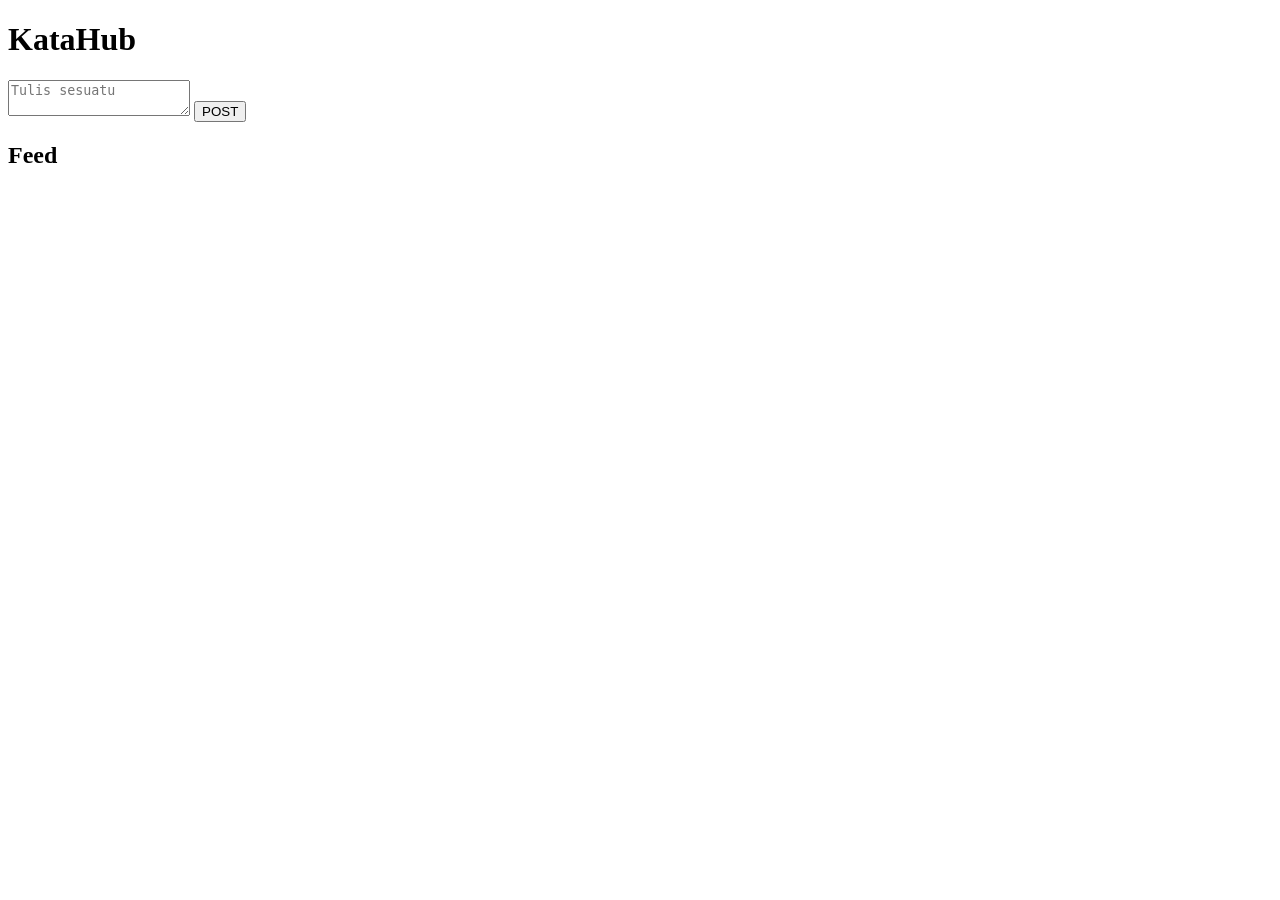
==== index.html @ ef818a95 "Create index.html" ====
<!DOCTYPE html>

<html>

<head>

<title>KataHub</title>

<link rel="stylesheet" href="style.css">

</head>


<body>


<h1>KataHub</h1>


<div id="profile"></div>


<textarea 
id="text"
placeholder="Tulis sesuatu">
</textarea>


<button onclick="post()">
POST
</button>



<h2>Feed</h2>


<div id="feed"></div>



<script src="config.js"></script>

<script src="app.js"></script>


</body>

</html>
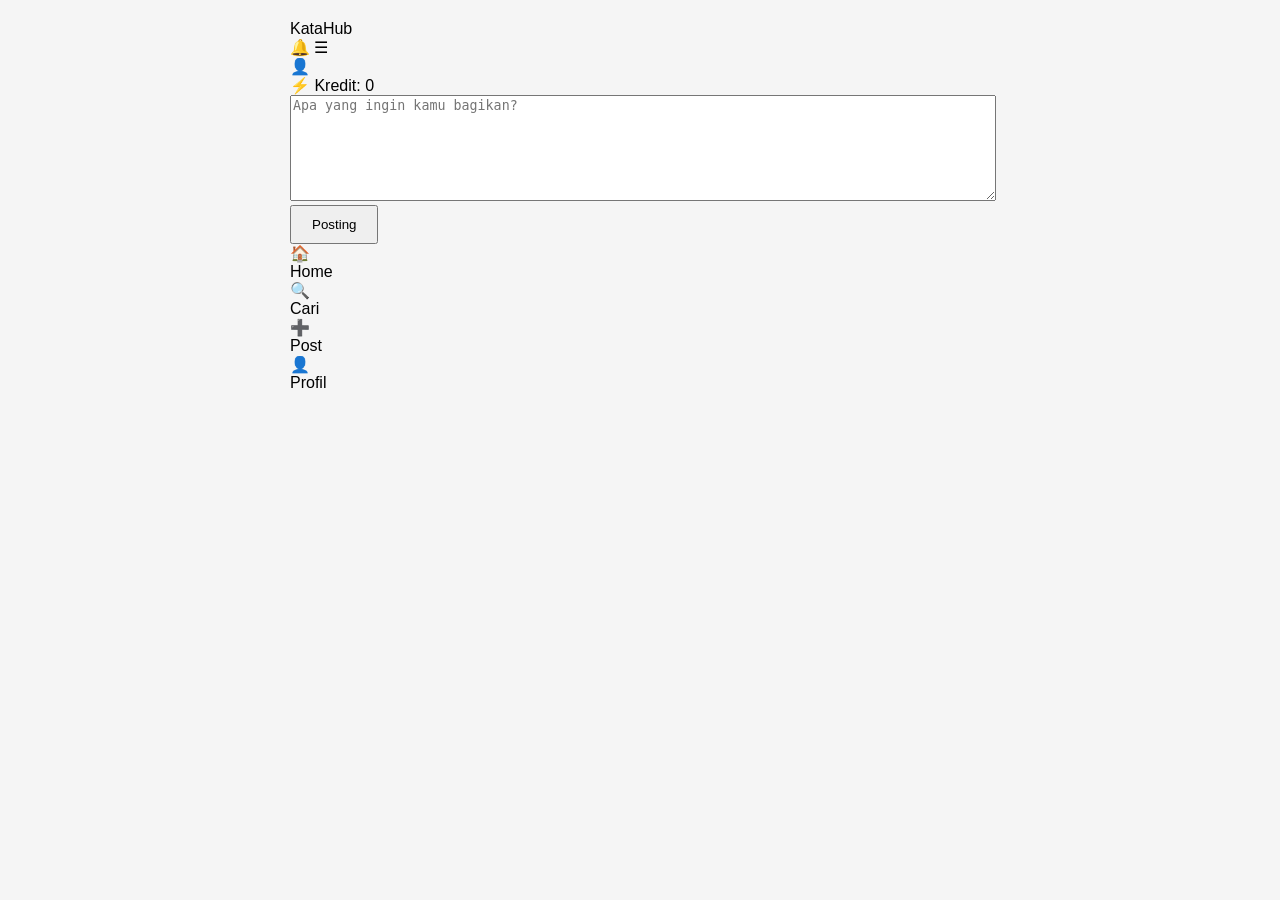
==== commit 8d816813: "Update index.html" ====
--- a/index.html
+++ b/index.html
@@ -1,8 +1,11 @@
 <!DOCTYPE html>
-
-<html>
+<html lang="id">
 
 <head>
+
+<meta charset="UTF-8">
+
+<meta name="viewport" content="width=device-width, initial-scale=1.0">
 
 <title>KataHub</title>
 
@@ -14,28 +17,126 @@
 <body>
 
 
-<h1>KataHub</h1>
+<header class="topbar">
 
+<div class="logo">
+KataHub
+</div>
+
+
+<div class="menu">
+🔔
+☰
+</div>
+
+
+</header>
+
+
+
+
+<main>
+
+
+<section class="profile-box">
+
+
+<div class="avatar">
+👤
+</div>
+
+
+<div>
 
 <div id="profile"></div>
 
+<div class="credit-box">
 
-<textarea 
+⚡ Kredit:
+<span id="credit">
+0
+</span>
+
+</div>
+
+</div>
+
+
+</section>
+
+
+
+
+
+<section class="create-post">
+
+
+<textarea
 id="text"
-placeholder="Tulis sesuatu">
-</textarea>
+placeholder="Apa yang ingin kamu bagikan?"
+></textarea>
 
 
 <button onclick="post()">
-POST
+Posting
 </button>
 
 
-
-<h2>Feed</h2>
+</section>
 
 
-<div id="feed"></div>
+
+
+
+
+<section id="feed">
+
+
+</section>
+
+
+
+</main>
+
+
+
+
+
+<nav class="bottom-nav">
+
+
+<div>
+🏠
+<br>
+Home
+</div>
+
+
+<div>
+🔍
+<br>
+Cari
+</div>
+
+
+<div>
+➕
+<br>
+Post
+</div>
+
+
+<div>
+👤
+<br>
+Profil
+</div>
+
+
+
+</nav>
+
+
 
 
 
--- a/style.css
+++ b/style.css
@@ -0,0 +1,46 @@
+body{
+
+font-family:Arial;
+
+max-width:700px;
+
+margin:auto;
+
+padding:20px;
+
+background:#f5f5f5;
+
+}
+
+
+textarea{
+
+width:100%;
+
+height:100px;
+
+}
+
+
+
+button{
+
+padding:10px 20px;
+
+cursor:pointer;
+
+}
+
+
+
+.card{
+
+background:white;
+
+padding:15px;
+
+margin:10px 0;
+
+border-radius:10px;
+
+}
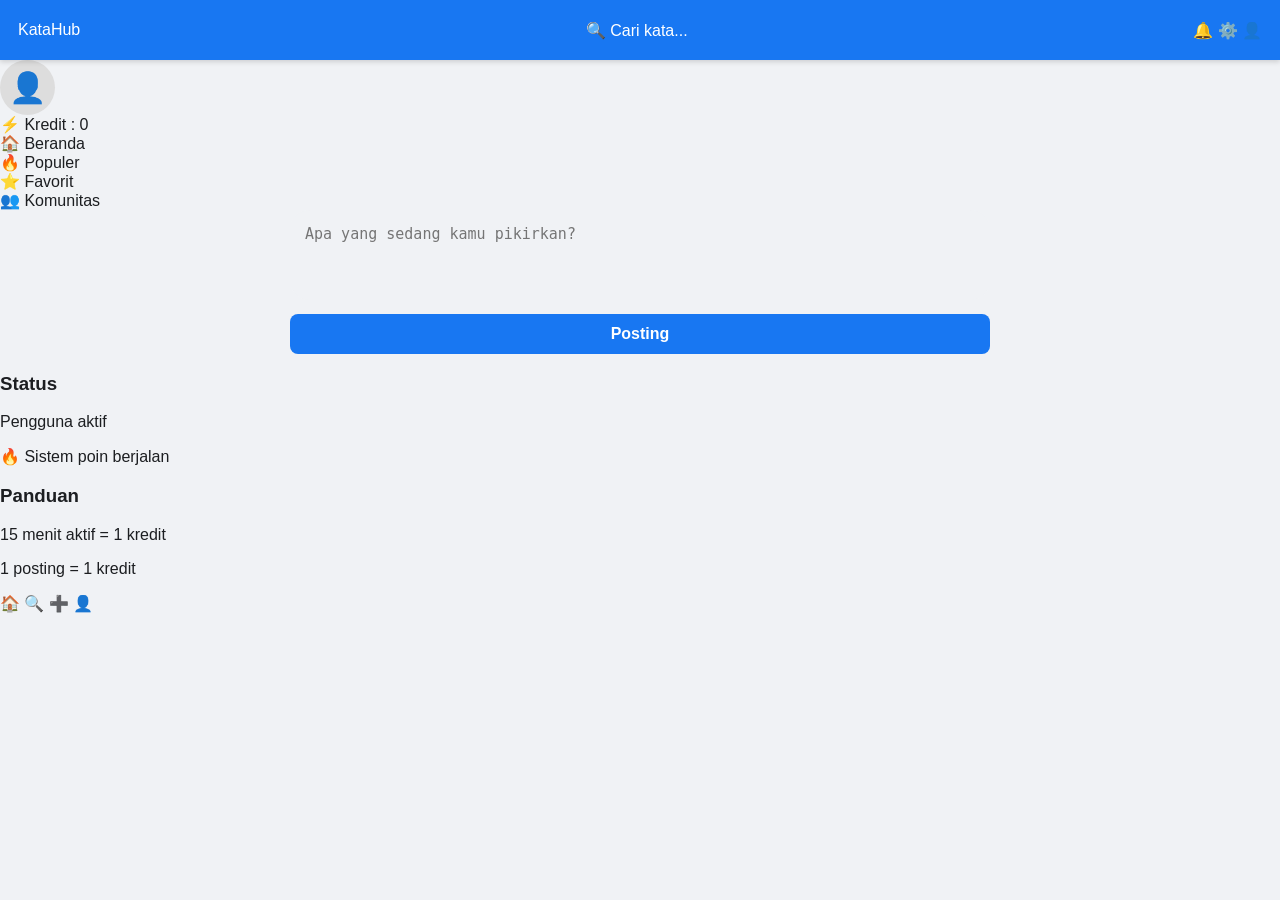
==== commit 6af1cd92: "Update index.html" ====
--- a/index.html
+++ b/index.html
@@ -19,14 +19,22 @@
 
 <header class="topbar">
 
-<div class="logo">
+<div class="brand">
 KataHub
 </div>
 
 
-<div class="menu">
-🔔
-☰
+<div class="search">
+
+🔍 Cari kata...
+
+</div>
+
+
+<div class="top-menu">
+
+🔔 ⚙️ 👤
+
 </div>
 
 
@@ -35,10 +43,15 @@
 
 
 
-<main>
-
-
-<section class="profile-box">
+
+<div class="layout">
+
+
+
+<aside class="left-sidebar">
+
+
+<div class="profile-card">
 
 
 <div class="avatar">
@@ -46,34 +59,71 @@
 </div>
 
 
-<div>
-
-<div id="profile"></div>
-
-<div class="credit-box">
-
-⚡ Kredit:
+<div id="profile">
+
+</div>
+
+
+<div class="credit">
+
+⚡ Kredit :
 <span id="credit">
 0
 </span>
 
 </div>
 
-</div>
-
-
-</section>
-
-
-
-
-
-<section class="create-post">
+
+</div>
+
+
+
+
+<nav>
+
+
+<div>
+🏠 Beranda
+</div>
+
+
+<div>
+🔥 Populer
+</div>
+
+
+<div>
+⭐ Favorit
+</div>
+
+
+<div>
+👥 Komunitas
+</div>
+
+
+</nav>
+
+
+</aside>
+
+
+
+
+
+
+
+
+<main class="feed-area">
+
+
+
+<div class="create-box">
 
 
 <textarea
 id="text"
-placeholder="Apa yang ingin kamu bagikan?"
+placeholder="Apa yang sedang kamu pikirkan?"
 ></textarea>
 
 
@@ -82,17 +132,16 @@
 </button>
 
 
-</section>
-
-
-
-
-
-
-<section id="feed">
-
-
-</section>
+</div>
+
+
+
+
+
+<div id="feed">
+
+</div>
+
 
 
 
@@ -102,44 +151,78 @@
 
 
 
-<nav class="bottom-nav">
-
-
-<div>
+
+
+
+<aside class="right-sidebar">
+
+
+<div class="widget">
+
+
+<h3>
+Status
+</h3>
+
+
+<p>
+Pengguna aktif
+</p>
+
+
+<p>
+🔥 Sistem poin berjalan
+</p>
+
+
+</div>
+
+
+
+
+
+<div class="widget">
+
+
+<h3>
+Panduan
+</h3>
+
+
+<p>
+15 menit aktif = 1 kredit</p>
+
+
+<p>
+1 posting = 1 kredit</p>
+
+
+</div>
+
+
+
+</aside>
+
+
+
+
+</div>
+
+
+
+
+
+<nav class="mobile-nav">
+
 🏠
-<br>
-Home
-</div>
-
-
-<div>
 🔍
-<br>
-Cari
-</div>
-
-
-<div>
 ➕
-<br>
-Post
-</div>
-
-
-<div>
 👤
-<br>
-Profil
-</div>
-
-
 
 </nav>
 
 
 
-
-
 <script src="config.js"></script>
 
 <script src="app.js"></script>
--- a/style.css
+++ b/style.css
@@ -1,46 +1,419 @@
+*{
+
+box-sizing:border-box;
+
+}
+
+
 body{
 
-font-family:Arial;
+margin:0;
+
+font-family:
+Arial,
+Helvetica,
+sans-serif;
+
+background:#f0f2f5;
+
+color:#1c1e21;
+
+padding-bottom:70px;
+
+}
+
+
+
+
+
+.topbar{
+
+
+height:60px;
+
+background:#1877f2;
+
+color:white;
+
+display:flex;
+
+align-items:center;
+
+justify-content:space-between;
+
+padding:0 18px;
+
+position:sticky;
+
+top:0;
+
+z-index:10;
+
+
+box-shadow:
+0 2px 5px rgba(0,0,0,.15);
+
+}
+
+
+
+.logo{
+
+font-size:24px;
+
+font-weight:bold;
+
+}
+
+
+
+.menu{
+
+font-size:22px;
+
+}
+
+
+
+
+
+main{
+
 
 max-width:700px;
 
 margin:auto;
 
-padding:20px;
-
-background:#f5f5f5;
-
-}
+
+}
+
+
+
+
+
+.profile-box{
+
+
+background:white;
+
+margin-top:10px;
+
+padding:15px;
+
+display:flex;
+
+gap:15px;
+
+align-items:center;
+
+
+}
+
+
+
+.avatar{
+
+
+width:55px;
+
+height:55px;
+
+border-radius:50%;
+
+background:#ddd;
+
+display:flex;
+
+align-items:center;
+
+justify-content:center;
+
+font-size:30px;
+
+
+}
+
+
+
+
+
+.credit-box{
+
+
+margin-top:5px;
+
+font-size:14px;
+
+color:#65676b;
+
+}
+
+
+
+
+
+.create-post{
+
+
+background:white;
+
+margin-top:10px;
+
+padding:15px;
+
+
+}
+
+
+
 
 
 textarea{
 
+
 width:100%;
 
-height:100px;
-
-}
+height:90px;
+
+border:none;
+
+background:#f0f2f5;
+
+border-radius:20px;
+
+padding:15px;
+
+font-size:15px;
+
+resize:none;
+
+
+}
+
+
 
 
 
 button{
 
-padding:10px 20px;
-
-cursor:pointer;
-
-}
-
-
-
-.card{
+
+margin-top:10px;
+
+width:100%;
+
+height:40px;
+
+border:none;
+
+border-radius:8px;
+
+background:#1877f2;
+
+color:white;
+
+font-size:16px;
+
+font-weight:bold;
+
+
+}
+
+
+
+
+
+
+
+.post-card{
+
 
 background:white;
 
+margin-top:10px;
+
 padding:15px;
 
-margin:10px 0;
-
-border-radius:10px;
-
-}
+
+}
+
+
+
+
+
+.post-header{
+
+
+display:flex;
+
+gap:10px;
+
+align-items:center;
+
+
+}
+
+
+
+.small-avatar{
+
+
+width:40px;
+
+height:40px;
+
+border-radius:50%;
+
+background:#ddd;
+
+display:flex;
+
+align-items:center;
+
+justify-content:center;
+
+
+}
+
+
+
+
+
+.username{
+
+
+font-weight:bold;
+
+
+}
+
+
+
+.time{
+
+
+font-size:12px;
+
+color:#65676b;
+
+
+}
+
+
+
+
+
+.post-text{
+
+
+margin-top:15px;
+
+font-size:16px;
+
+line-height:1.5;
+
+
+}
+
+
+
+
+
+.post-action{
+
+
+border-top:1px solid #ddd;
+
+margin-top:15px;
+
+padding-top:10px;
+
+display:flex;
+
+justify-content:space-around;
+
+color:#65676b;
+
+
+}
+
+
+
+
+
+.bottom-nav{
+
+
+position:fixed;
+
+bottom:0;
+
+left:0;
+
+right:0;
+
+height:60px;
+
+
+background:white;
+
+
+display:flex;
+
+justify-content:space-around;
+
+align-items:center;
+
+
+border-top:1px solid #ddd;
+
+
+font-size:12px;
+
+
+}
+
+
+
+
+
+.bottom-nav div{
+
+
+text-align:center;
+
+}
+
+
+
+
+
+@media(max-width:500px){
+
+
+
+.logo{
+
+font-size:22px;
+
+}
+
+
+main{
+
+width:100%;
+
+}
+
+
+
+.profile-box,
+.create-post,
+.post-card{
+
+
+border-radius:0;
+
+}
+
+
+}
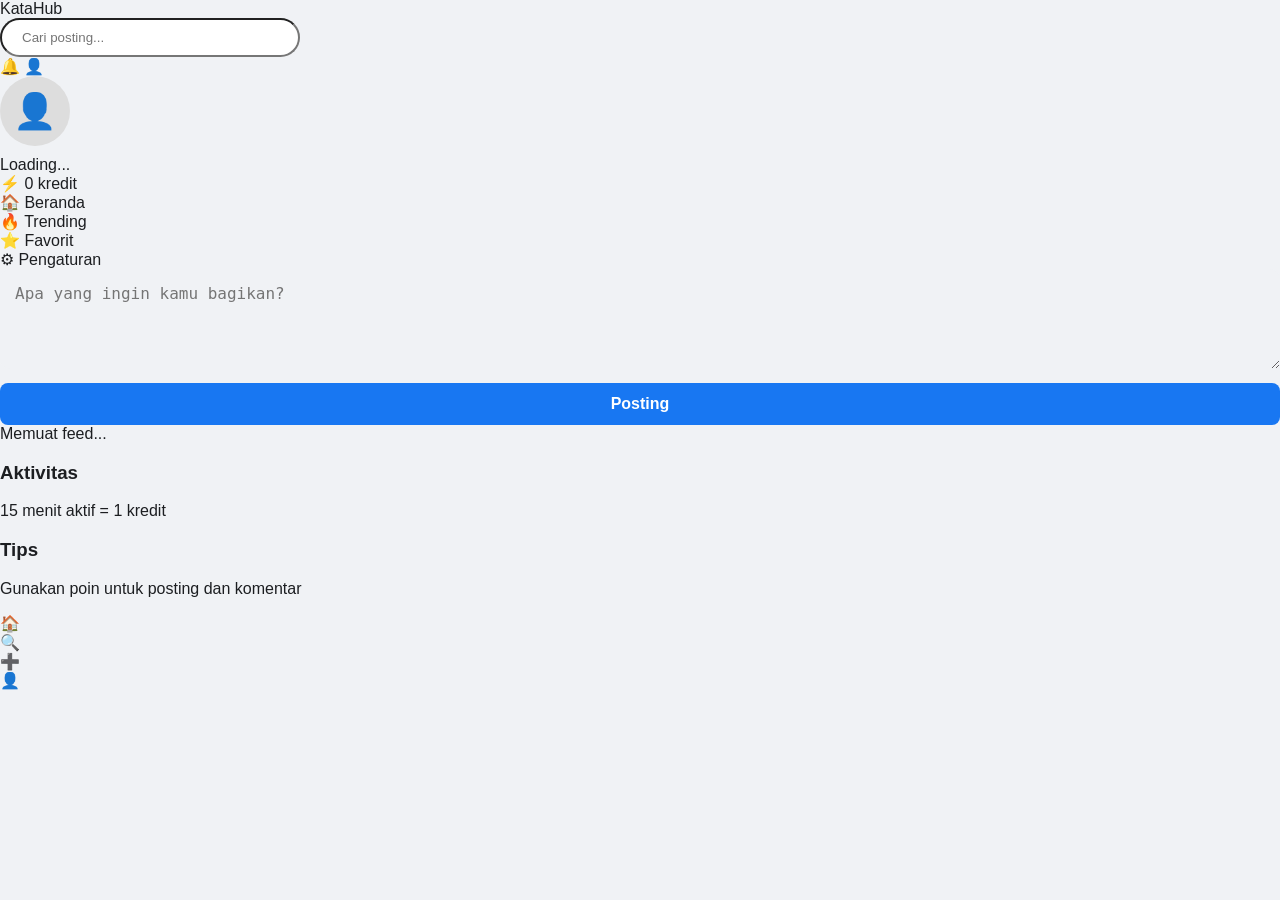
==== commit 582c04e1: "Update index.html" ====
--- a/index.html
+++ b/index.html
@@ -17,24 +17,22 @@
 <body>
 
 
-<header class="topbar">
-
-<div class="brand">
+<header class="header">
+
+
+<div class="logo">
 KataHub
 </div>
 
 
-<div class="search">
-
-🔍 Cari kata...
-
-</div>
-
-
-<div class="top-menu">
-
-🔔 ⚙️ 👤
-
+<input 
+class="search"
+placeholder="Cari posting..."
+>
+
+
+<div class="icons">
+🔔 👤
 </div>
 
 
@@ -44,14 +42,13 @@
 
 
 
-<div class="layout">
-
-
-
-<aside class="left-sidebar">
-
-
-<div class="profile-card">
+<div class="container">
+
+
+<aside class="left">
+
+
+<div class="user-card">
 
 
 <div class="avatar">
@@ -60,168 +57,157 @@
 
 
 <div id="profile">
-
-</div>
-
-
-<div class="credit">
-
-⚡ Kredit :
+Loading...
+</div>
+
+
+<div class="point">
+
+⚡
 <span id="credit">
 0
 </span>
-
-</div>
-
-
-</div>
-
-
-
-
-<nav>
-
-
-<div>
-🏠 Beranda
-</div>
-
-
-<div>
-🔥 Populer
-</div>
-
-
-<div>
-⭐ Favorit
-</div>
-
-
-<div>
-👥 Komunitas
-</div>
+kredit
+
+</div>
+
+
+</div>
+
+
+
+
+<div class="menu">
+
+<div>🏠 Beranda</div>
+
+<div>🔥 Trending</div>
+
+<div>⭐ Favorit</div>
+
+<div>⚙ Pengaturan</div>
+
+
+</div>
+
+
+</aside>
+
+
+
+
+
+
+
+<section class="center">
+
+
+
+<div class="create">
+
+
+<textarea 
+id="text"
+placeholder="Apa yang ingin kamu bagikan?"
+></textarea>
+
+
+<button id="postBtn"
+onclick="post()">
+
+Posting
+
+</button>
+
+
+</div>
+
+
+
+
+
+<div id="feed">
+
+
+<div class="loading">
+Memuat feed...
+</div>
+
+
+</div>
+
+
+
+
+</section>
+
+
+
+
+
+
+
+
+<aside class="right">
+
+
+<div class="box">
+
+<h3>
+Aktivitas
+</h3>
+
+<p>
+15 menit aktif
+=
+1 kredit
+</p>
+
+</div>
+
+
+<div class="box">
+
+<h3>
+Tips
+</h3>
+
+<p>
+Gunakan poin untuk posting dan komentar
+</p>
+
+</div>
+
+
+</aside>
+
+
+
+</div>
+
+
+
+
+
+
+
+<nav class="mobile-menu">
+
+
+<div>🏠</div>
+
+<div>🔍</div>
+
+<div onclick="focusPost()">
+➕
+</div>
+
+<div>👤</div>
 
 
 </nav>
 
 
-</aside>
-
-
-
-
-
-
-
-
-<main class="feed-area">
-
-
-
-<div class="create-box">
-
-
-<textarea
-id="text"
-placeholder="Apa yang sedang kamu pikirkan?"
-></textarea>
-
-
-<button onclick="post()">
-Posting
-</button>
-
-
-</div>
-
-
-
-
-
-<div id="feed">
-
-</div>
-
-
-
-
-</main>
-
-
-
-
-
-
-
-
-<aside class="right-sidebar">
-
-
-<div class="widget">
-
-
-<h3>
-Status
-</h3>
-
-
-<p>
-Pengguna aktif
-</p>
-
-
-<p>
-🔥 Sistem poin berjalan
-</p>
-
-
-</div>
-
-
-
-
-
-<div class="widget">
-
-
-<h3>
-Panduan
-</h3>
-
-
-<p>
-15 menit aktif = 1 kredit</p>
-
-
-<p>
-1 posting = 1 kredit</p>
-
-
-</div>
-
-
-
-</aside>
-
-
-
-
-</div>
-
-
-
-
-
-<nav class="mobile-nav">
-
-🏠
-🔍
-➕
-👤
-
-</nav>
-
-
 
 <script src="config.js"></script>
 
@@ -230,4 +216,5 @@
 
 </body>
 
+
 </html>
--- a/style.css
+++ b/style.css
@@ -10,16 +10,12 @@
 margin:0;
 
 font-family:
-Arial,
-Helvetica,
-sans-serif;
+Arial,Helvetica,sans-serif;
 
 background:#f0f2f5;
 
 color:#1c1e21;
 
-padding-bottom:70px;
-
 }
 
 
@@ -29,391 +25,429 @@
 .topbar{
 
 
+height:64px;
+
+background:#1877f2;
+
+color:white;
+
+display:flex;
+
+align-items:center;
+
+gap:30px;
+
+padding:0 30px;
+
+position:sticky;
+
+top:0;
+
+z-index:10;
+
+
+}
+
+
+
+.brand{
+
+font-size:28px;
+
+font-weight:bold;
+
+}
+
+
+
+.search{
+
+background:white;
+
+color:#777;
+
+border-radius:20px;
+
+padding:10px 20px;
+
+width:300px;
+
+
+}
+
+
+
+.top-menu{
+
+margin-left:auto;
+
+font-size:22px;
+
+}
+
+
+
+
+
+.layout{
+
+
+display:grid;
+
+grid-template-columns:
+
+260px minmax(400px,700px) 260px;
+
+
+gap:20px;
+
+max-width:1250px;
+
+margin:20px auto;
+
+
+}
+
+
+
+
+
+.left-sidebar,
+.right-sidebar{
+
+
+position:sticky;
+
+top:80px;
+
+height:max-content;
+
+
+}
+
+
+
+
+
+.profile-card,
+.widget,
+.create-box,
+.post-card{
+
+
+background:white;
+
+border-radius:12px;
+
+padding:15px;
+
+margin-bottom:15px;
+
+
+}
+
+
+
+
+
+.avatar{
+
+
+width:70px;
+
+height:70px;
+
+border-radius:50%;
+
+background:#ddd;
+
+display:flex;
+
+align-items:center;
+
+justify-content:center;
+
+font-size:35px;
+
+margin-bottom:10px;
+
+
+}
+
+
+
+
+
+.credit{
+
+
+margin-top:10px;
+
+font-weight:bold;
+
+
+}
+
+
+
+
+
+.left-sidebar nav div{
+
+
+background:white;
+
+padding:15px;
+
+margin-bottom:5px;
+
+border-radius:8px;
+
+
+}
+
+
+
+
+
+textarea{
+
+
+width:100%;
+
+height:100px;
+
+border:none;
+
+background:#f0f2f5;
+
+border-radius:10px;
+
+padding:15px;
+
+font-size:16px;
+
+
+}
+
+
+
+button{
+
+
+width:100%;
+
+margin-top:10px;
+
+height:42px;
+
+border:none;
+
+border-radius:8px;
+
+background:#1877f2;
+
+color:white;
+
+font-size:16px;
+
+font-weight:bold;
+
+
+}
+
+
+
+
+
+.post-header{
+
+
+display:flex;
+
+gap:10px;
+
+}
+
+
+
+.small-avatar{
+
+
+width:45px;
+
+height:45px;
+
+border-radius:50%;
+
+background:#ddd;
+
+
+display:flex;
+
+align-items:center;
+
+justify-content:center;
+
+
+}
+
+
+
+
+.post-text{
+
+
+margin:20px 0;
+
+font-size:17px;
+
+line-height:1.5;
+
+
+}
+
+
+
+.post-action{
+
+
+border-top:1px solid #ddd;
+
+padding-top:10px;
+
+display:flex;
+
+justify-content:space-around;
+
+
+}
+
+
+
+
+
+.mobile-nav{
+
+display:none;
+
+
+}
+
+
+
+
+
+
+
+@media(max-width:1000px){
+
+
+.layout{
+
+
+grid-template-columns:
+
+220px 1fr;
+
+
+}
+
+
+
+.right-sidebar{
+
+display:none;
+
+}
+
+
+}
+
+
+
+
+
+@media(max-width:700px){
+
+
+.topbar{
+
+padding:0 15px;
+
+}
+
+
+
+.search{
+
+display:none;
+
+}
+
+
+
+.layout{
+
+
+display:block;
+
+margin:0;
+
+
+}
+
+
+
+.left-sidebar{
+
+
+display:none;
+
+
+}
+
+
+
+.feed-area{
+
+
+width:100%;
+
+
+}
+
+
+
+.mobile-nav{
+
+
+display:flex;
+
+position:fixed;
+
+bottom:0;
+
 height:60px;
 
-background:#1877f2;
-
-color:white;
-
-display:flex;
+background:white;
+
+left:0;
+
+right:0;
+
+
+justify-content:space-around;
 
 align-items:center;
 
-justify-content:space-between;
-
-padding:0 18px;
-
-position:sticky;
-
-top:0;
-
-z-index:10;
-
-
-box-shadow:
-0 2px 5px rgba(0,0,0,.15);
-
-}
-
-
-
-.logo{
 
 font-size:24px;
 
-font-weight:bold;
-
-}
-
-
-
-.menu{
-
-font-size:22px;
-
-}
-
-
-
-
-
-main{
-
-
-max-width:700px;
-
-margin:auto;
-
-
-}
-
-
-
-
-
-.profile-box{
-
-
-background:white;
-
-margin-top:10px;
-
-padding:15px;
-
-display:flex;
-
-gap:15px;
-
-align-items:center;
-
-
-}
-
-
-
-.avatar{
-
-
-width:55px;
-
-height:55px;
-
-border-radius:50%;
-
-background:#ddd;
-
-display:flex;
-
-align-items:center;
-
-justify-content:center;
-
-font-size:30px;
-
-
-}
-
-
-
-
-
-.credit-box{
-
-
-margin-top:5px;
-
-font-size:14px;
-
-color:#65676b;
-
-}
-
-
-
-
-
-.create-post{
-
-
-background:white;
-
-margin-top:10px;
-
-padding:15px;
-
-
-}
-
-
-
-
-
-textarea{
-
-
-width:100%;
-
-height:90px;
-
-border:none;
-
-background:#f0f2f5;
-
-border-radius:20px;
-
-padding:15px;
-
-font-size:15px;
-
-resize:none;
-
-
-}
-
-
-
-
-
-button{
-
-
-margin-top:10px;
-
-width:100%;
-
-height:40px;
-
-border:none;
-
-border-radius:8px;
-
-background:#1877f2;
-
-color:white;
-
-font-size:16px;
-
-font-weight:bold;
-
-
-}
-
-
-
-
-
-
-
-.post-card{
-
-
-background:white;
-
-margin-top:10px;
-
-padding:15px;
-
-
-}
-
-
-
-
-
-.post-header{
-
-
-display:flex;
-
-gap:10px;
-
-align-items:center;
-
-
-}
-
-
-
-.small-avatar{
-
-
-width:40px;
-
-height:40px;
-
-border-radius:50%;
-
-background:#ddd;
-
-display:flex;
-
-align-items:center;
-
-justify-content:center;
-
-
-}
-
-
-
-
-
-.username{
-
-
-font-weight:bold;
-
-
-}
-
-
-
-.time{
-
-
-font-size:12px;
-
-color:#65676b;
-
-
-}
-
-
-
-
-
-.post-text{
-
-
-margin-top:15px;
-
-font-size:16px;
-
-line-height:1.5;
-
-
-}
-
-
-
-
-
-.post-action{
-
-
 border-top:1px solid #ddd;
 
-margin-top:15px;
-
-padding-top:10px;
-
-display:flex;
-
-justify-content:space-around;
-
-color:#65676b;
-
-
-}
-
-
-
-
-
-.bottom-nav{
-
-
-position:fixed;
-
-bottom:0;
-
-left:0;
-
-right:0;
-
-height:60px;
-
-
-background:white;
-
-
-display:flex;
-
-justify-content:space-around;
-
-align-items:center;
-
-
-border-top:1px solid #ddd;
-
-
-font-size:12px;
-
-
-}
-
-
-
-
-
-.bottom-nav div{
-
-
-text-align:center;
-
-}
-
-
-
-
-
-@media(max-width:500px){
-
-
-
-.logo{
-
-font-size:22px;
-
-}
-
-
-main{
-
-width:100%;
-
-}
-
-
-
-.profile-box,
-.create-post,
-.post-card{
-
-
-border-radius:0;
-
-}
-
-
-}
+
+}
+
+
+}
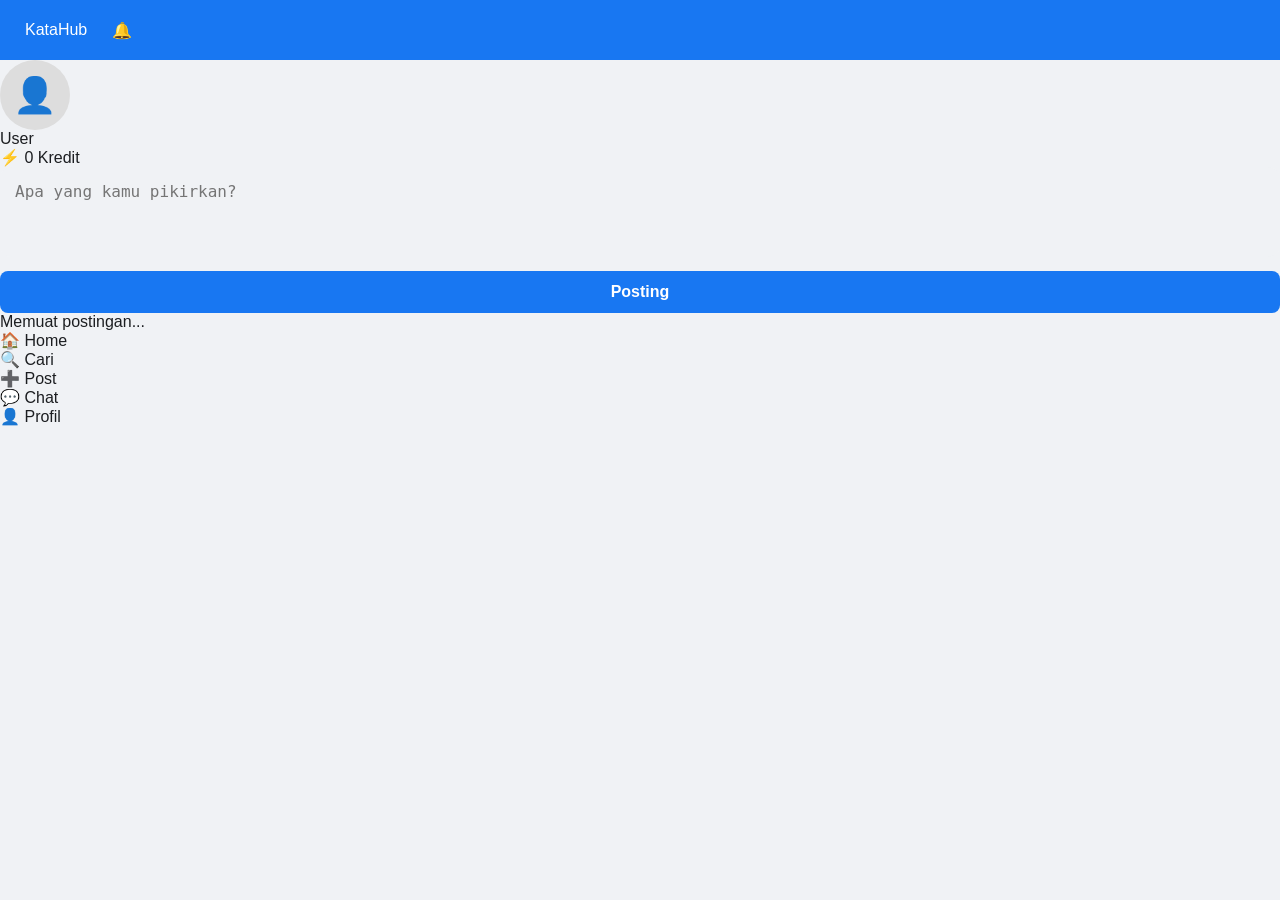
==== commit 7928b56c: "Update index.html" ====
--- a/index.html
+++ b/index.html
@@ -5,34 +5,44 @@
 
 <meta charset="UTF-8">
 
-<meta name="viewport" content="width=device-width, initial-scale=1.0">
+<meta name="viewport" 
+content="width=device-width, initial-scale=1.0, maximum-scale=1.0, user-scalable=no">
+
 
 <title>KataHub</title>
 
+
 <link rel="stylesheet" href="style.css">
 
+
 </head>
 
 
+
 <body>
 
 
+
+<div class="app">
+
+
+
+<!-- HEADER -->
+
 <header class="header">
 
 
-<div class="logo">
+<div class="brand">
+
 KataHub
-</div>
-
-
-<input 
-class="search"
-placeholder="Cari posting..."
->
-
-
-<div class="icons">
-🔔 👤
+
+</div>
+
+
+<div class="header-icon">
+
+🔔
+
 </div>
 
 
@@ -42,101 +52,103 @@
 
 
 
-<div class="container">
-
-
-<aside class="left">
-
-
-<div class="user-card">
+
+
+<!-- PROFILE MINI -->
+
+
+<section class="profile">
 
 
 <div class="avatar">
+
 👤
-</div>
+
+</div>
+
+
+
+<div class="profile-info">
 
 
 <div id="profile">
-Loading...
-</div>
-
-
-<div class="point">
-
-⚡
+
+User
+
+</div>
+
+
+
+<div class="credit">
+
+⚡ 
 <span id="credit">
+
 0
-</span>
-kredit
-
-</div>
-
-
-</div>
-
-
-
-
-<div class="menu">
-
-<div>🏠 Beranda</div>
-
-<div>🔥 Trending</div>
-
-<div>⭐ Favorit</div>
-
-<div>⚙ Pengaturan</div>
-
-
-</div>
-
-
-</aside>
-
-
-
-
-
-
-
-<section class="center">
-
-
-
-<div class="create">
-
-
-<textarea 
+
+</span>
+
+Kredit
+
+</div>
+
+
+</div>
+
+
+
+</section>
+
+
+
+
+
+
+
+<!-- CREATE POST -->
+
+
+<section class="create-post">
+
+
+<textarea
+
 id="text"
-placeholder="Apa yang ingin kamu bagikan?"
+
+placeholder="Apa yang kamu pikirkan?"
+
 ></textarea>
 
 
-<button id="postBtn"
-onclick="post()">
+
+<button onclick="post()">
 
 Posting
 
 </button>
 
 
-</div>
-
-
-
-
-
-<div id="feed">
+
+</section>
+
+
+
+
+
+
+
+
+<!-- FEED -->
+
+
+<section id="feed">
 
 
 <div class="loading">
-Memuat feed...
-</div>
-
-
-</div>
-
-
+
+Memuat postingan...
+
+</div>
 
 
 </section>
@@ -148,72 +160,96 @@
 
 
 
-<aside class="right">
-
-
-<div class="box">
-
-<h3>
-Aktivitas
-</h3>
-
-<p>
-15 menit aktif
-=
-1 kredit
-</p>
-
-</div>
-
-
-<div class="box">
-
-<h3>
-Tips
-</h3>
-
-<p>
-Gunakan poin untuk posting dan komentar
-</p>
-
-</div>
-
-
-</aside>
-
-
-
-</div>
-
-
-
-
-
-
-
-<nav class="mobile-menu">
-
-
-<div>🏠</div>
-
-<div>🔍</div>
+
+<!-- BOTTOM NAV -->
+
+
+<nav class="bottom-nav">
+
+
+<div>
+
+🏠
+
+<span>
+Home
+</span>
+
+</div>
+
+
+
+<div>
+
+🔍
+
+<span>
+Cari
+</span>
+
+</div>
+
+
 
 <div onclick="focusPost()">
+
+
 ➕
-</div>
-
-<div>👤</div>
+
+<span>
+Post
+</span>
+
+
+</div>
+
+
+
+
+<div>
+
+💬
+
+<span>
+Chat
+</span>
+
+</div>
+
+
+
+
+<div>
+
+👤
+
+<span>
+Profil
+</span>
+
+</div>
+
 
 
 </nav>
 
 
 
+
+
+</div>
+
+
+
+
+
+
 <script src="config.js"></script>
 
 <script src="app.js"></script>
 
 
+
 </body>
 
 
--- a/style.css
+++ b/style.css
@@ -9,23 +9,20 @@
 
 margin:0;
 
-font-family:
-Arial,Helvetica,sans-serif;
-
 background:#f0f2f5;
 
+font-family:Arial, sans-serif;
+
 color:#1c1e21;
 
 }
 
 
 
-
-
-.topbar{
-
-
-height:64px;
+.header{
+
+
+height:60px;
 
 background:#1877f2;
 
@@ -35,24 +32,23 @@
 
 align-items:center;
 
-gap:30px;
-
-padding:0 30px;
+padding:0 25px;
+
+gap:25px;
 
 position:sticky;
 
 top:0;
 
-z-index:10;
-
-
-}
-
-
-
-.brand{
-
-font-size:28px;
+z-index:20;
+
+
+}
+
+
+.logo{
+
+font-size:26px;
 
 font-weight:bold;
 
@@ -62,24 +58,320 @@
 
 .search{
 
+
+width:350px;
+
+border:none;
+
+border-radius:20px;
+
+padding:10px 15px;
+
+
+}
+
+
+
+.icons{
+
+margin-left:auto;
+
+font-size:20px;
+
+}
+
+
+
+
+
+.container{
+
+
+max-width:1200px;
+
+margin:20px auto;
+
+
+display:grid;
+
+grid-template-columns:
+
+260px 1fr 260px;
+
+
+gap:20px;
+
+
+}
+
+
+
+
+.left,
+.right{
+
+
+position:sticky;
+
+top:80px;
+
+height:max-content;
+
+}
+
+
+
+
+.user-card,
+.box,
+.create,
+.post-card{
+
+
 background:white;
 
-color:#777;
-
-border-radius:20px;
-
-padding:10px 20px;
-
-width:300px;
-
-
-}
-
-
-
-.top-menu{
-
-margin-left:auto;
+border-radius:12px;
+
+padding:15px;
+
+margin-bottom:15px;
+
+
+}
+
+
+
+
+.avatar{
+
+
+height:70px;
+
+width:70px;
+
+border-radius:50%;
+
+background:#ddd;
+
+display:flex;
+
+align-items:center;
+
+justify-content:center;
+
+font-size:35px;
+
+
+}
+
+
+
+.point{
+
+margin-top:10px;
+
+font-weight:bold;
+
+}
+
+
+
+.menu div{
+
+
+background:white;
+
+padding:15px;
+
+margin-bottom:5px;
+
+border-radius:10px;
+
+
+}
+
+
+
+
+textarea{
+
+
+width:100%;
+
+height:90px;
+
+border:none;
+
+background:#f0f2f5;
+
+border-radius:12px;
+
+padding:15px;
+
+font-size:16px;
+
+resize:none;
+
+
+}
+
+
+
+button{
+
+
+width:100%;
+
+margin-top:10px;
+
+height:42px;
+
+border:none;
+
+border-radius:8px;
+
+background:#1877f2;
+
+color:white;
+
+font-size:16px;
+
+font-weight:bold;
+
+
+}
+
+
+
+
+
+.post-header{
+
+
+display:flex;
+
+gap:10px;
+
+align-items:center;
+
+
+}
+
+
+
+.small-avatar{
+
+
+width:45px;
+
+height:45px;
+
+background:#ddd;
+
+border-radius:50%;
+
+
+display:flex;
+
+align-items:center;
+
+justify-content:center;
+
+
+}
+
+
+
+.post-text{
+
+
+margin:20px 0;
+
+font-size:16px;
+
+line-height:1.5;
+
+
+}
+
+
+
+.post-action{
+
+
+border-top:1px solid #ddd;
+
+padding-top:10px;
+
+display:flex;
+
+justify-content:space-around;
+
+}
+
+
+
+.mobile-menu{
+
+display:none;
+
+}
+
+
+
+
+
+
+@media(max-width:900px){
+
+
+.container{
+
+
+grid-template-columns:
+
+220px 1fr;
+
+
+}
+
+
+
+.right{
+
+display:none;
+
+}
+
+
+
+}
+
+
+
+
+
+@media(max-width:650px){
+
+
+body{
+
+padding-bottom:70px;
+
+}
+
+
+
+.header{
+
+
+padding:0 15px;
+
+}
+
+
+
+.logo{
 
 font-size:22px;
 
@@ -87,367 +379,87 @@
 
 
 
-
-
-.layout{
-
-
-display:grid;
-
-grid-template-columns:
-
-260px minmax(400px,700px) 260px;
-
-
-gap:20px;
-
-max-width:1250px;
-
-margin:20px auto;
-
-
-}
-
-
-
-
-
-.left-sidebar,
-.right-sidebar{
-
-
-position:sticky;
-
-top:80px;
-
-height:max-content;
-
-
-}
-
-
-
-
-
-.profile-card,
-.widget,
-.create-box,
+.search{
+
+display:none;
+
+}
+
+
+
+.container{
+
+
+display:block;
+
+margin:0;
+
+
+}
+
+
+
+.left{
+
+display:none;
+
+}
+
+
+
+.create{
+
+
+border-radius:0;
+
+margin:0 0 10px 0;
+
+}
+
+
+
 .post-card{
 
 
+border-radius:0;
+
+margin-bottom:8px;
+
+
+}
+
+
+
+.mobile-menu{
+
+
+display:flex;
+
+position:fixed;
+
+bottom:0;
+
+left:0;
+
+right:0;
+
+height:60px;
+
 background:white;
 
-border-radius:12px;
-
-padding:15px;
-
-margin-bottom:15px;
-
-
-}
-
-
-
-
-
-.avatar{
-
-
-width:70px;
-
-height:70px;
-
-border-radius:50%;
-
-background:#ddd;
-
-display:flex;
+justify-content:space-around;
 
 align-items:center;
 
-justify-content:center;
-
-font-size:35px;
-
-margin-bottom:10px;
-
-
-}
-
-
-
-
-
-.credit{
-
-
-margin-top:10px;
-
-font-weight:bold;
-
-
-}
-
-
-
-
-
-.left-sidebar nav div{
-
-
-background:white;
-
-padding:15px;
-
-margin-bottom:5px;
-
-border-radius:8px;
-
-
-}
-
-
-
-
-
-textarea{
-
-
-width:100%;
-
-height:100px;
-
-border:none;
-
-background:#f0f2f5;
-
-border-radius:10px;
-
-padding:15px;
-
-font-size:16px;
-
-
-}
-
-
-
-button{
-
-
-width:100%;
-
-margin-top:10px;
-
-height:42px;
-
-border:none;
-
-border-radius:8px;
-
-background:#1877f2;
-
-color:white;
-
-font-size:16px;
-
-font-weight:bold;
-
-
-}
-
-
-
-
-
-.post-header{
-
-
-display:flex;
-
-gap:10px;
-
-}
-
-
-
-.small-avatar{
-
-
-width:45px;
-
-height:45px;
-
-border-radius:50%;
-
-background:#ddd;
-
-
-display:flex;
-
-align-items:center;
-
-justify-content:center;
-
-
-}
-
-
-
-
-.post-text{
-
-
-margin:20px 0;
-
-font-size:17px;
-
-line-height:1.5;
-
-
-}
-
-
-
-.post-action{
-
+font-size:25px;
 
 border-top:1px solid #ddd;
 
-padding-top:10px;
-
-display:flex;
-
-justify-content:space-around;
-
-
-}
-
-
-
-
-
-.mobile-nav{
-
-display:none;
-
-
-}
-
-
-
-
-
-
-
-@media(max-width:1000px){
-
-
-.layout{
-
-
-grid-template-columns:
-
-220px 1fr;
-
-
-}
-
-
-
-.right-sidebar{
-
-display:none;
-
-}
-
-
-}
-
-
-
-
-
-@media(max-width:700px){
-
-
-.topbar{
-
-padding:0 15px;
-
-}
-
-
-
-.search{
-
-display:none;
-
-}
-
-
-
-.layout{
-
-
-display:block;
-
-margin:0;
-
-
-}
-
-
-
-.left-sidebar{
-
-
-display:none;
-
-
-}
-
-
-
-.feed-area{
-
-
-width:100%;
-
-
-}
-
-
-
-.mobile-nav{
-
-
-display:flex;
-
-position:fixed;
-
-bottom:0;
-
-height:60px;
-
-background:white;
-
-left:0;
-
-right:0;
-
-
-justify-content:space-around;
-
-align-items:center;
-
-
-font-size:24px;
-
-border-top:1px solid #ddd;
-
-
-}
-
-
-}
+z-index:50;
+
+
+}
+
+
+
+}
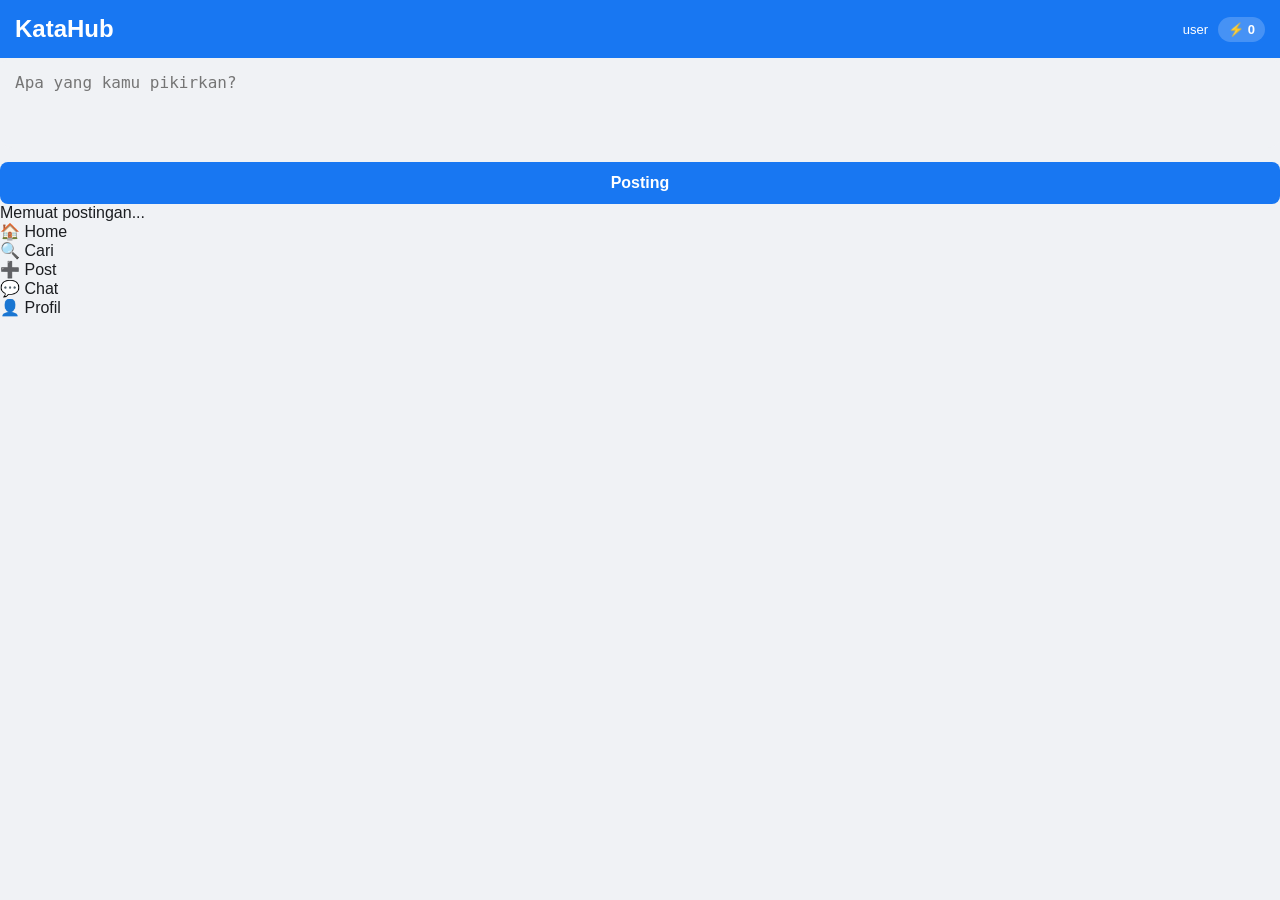
==== commit 82005029: "Update index.html" ====
--- a/index.html
+++ b/index.html
@@ -5,28 +5,22 @@
 
 <meta charset="UTF-8">
 
-<meta name="viewport" 
+<meta name="viewport"
 content="width=device-width, initial-scale=1.0, maximum-scale=1.0, user-scalable=no">
 
-
 <title>KataHub</title>
 
-
 <link rel="stylesheet" href="style.css">
 
-
 </head>
 
 
-
 <body>
 
 
-
 <div class="app">
 
 
-
 <!-- HEADER -->
 
 <header class="header">
@@ -39,9 +33,27 @@
 </div>
 
 
-<div class="header-icon">
-
-🔔
+
+<div class="header-user">
+
+
+<div class="username-header" id="headerUsername">
+
+user
+
+</div>
+
+
+<div class="credit-header">
+
+⚡ <span id="headerCredit">
+
+0
+
+</span>
+
+</div>
+
 
 </div>
 
@@ -54,175 +66,119 @@
 
 
 
-<!-- PROFILE MINI -->
-
-
-<section class="profile">
-
-
-<div class="avatar">
+<!-- CREATE POST -->
+
+
+<section class="create-post">
+
+
+<textarea
+
+id="text"
+
+placeholder="Apa yang kamu pikirkan?"
+
+></textarea>
+
+
+
+<button onclick="post()">
+
+Posting
+
+</button>
+
+
+
+</section>
+
+
+
+
+
+
+
+
+<!-- FEED -->
+
+
+<section id="feed">
+
+
+<div class="loading">
+
+Memuat postingan...
+
+</div>
+
+
+</section>
+
+
+
+
+
+
+
+
+<!-- BOTTOM NAV -->
+
+
+<nav class="bottom-nav">
+
+
+<div>
+
+🏠
+
+<span>
+Home
+</span>
+
+</div>
+
+
+
+<div>
+
+🔍
+
+<span>
+Cari
+</span>
+
+</div>
+
+
+
+<div onclick="focusPost()">
+
+➕
+
+<span>
+Post
+</span>
+
+</div>
+
+
+
+<div>
+
+💬
+
+<span>
+Chat
+</span>
+
+</div>
+
+
+
+<div>
 
 👤
 
-</div>
-
-
-
-<div class="profile-info">
-
-
-<div id="profile">
-
-User
-
-</div>
-
-
-
-<div class="credit">
-
-⚡ 
-<span id="credit">
-
-0
-
-</span>
-
-Kredit
-
-</div>
-
-
-</div>
-
-
-
-</section>
-
-
-
-
-
-
-
-<!-- CREATE POST -->
-
-
-<section class="create-post">
-
-
-<textarea
-
-id="text"
-
-placeholder="Apa yang kamu pikirkan?"
-
-></textarea>
-
-
-
-<button onclick="post()">
-
-Posting
-
-</button>
-
-
-
-</section>
-
-
-
-
-
-
-
-
-<!-- FEED -->
-
-
-<section id="feed">
-
-
-<div class="loading">
-
-Memuat postingan...
-
-</div>
-
-
-</section>
-
-
-
-
-
-
-
-
-
-<!-- BOTTOM NAV -->
-
-
-<nav class="bottom-nav">
-
-
-<div>
-
-🏠
-
-<span>
-Home
-</span>
-
-</div>
-
-
-
-<div>
-
-🔍
-
-<span>
-Cari
-</span>
-
-</div>
-
-
-
-<div onclick="focusPost()">
-
-
-➕
-
-<span>
-Post
-</span>
-
-
-</div>
-
-
-
-
-<div>
-
-💬
-
-<span>
-Chat
-</span>
-
-</div>
-
-
-
-
-<div>
-
-👤
-
 <span>
 Profil
 </span>
@@ -235,8 +191,6 @@
 
 
 
-
-
 </div>
 
 
@@ -249,8 +203,6 @@
 <script src="app.js"></script>
 
 
-
 </body>
 
-
 </html>
--- a/style.css
+++ b/style.css
@@ -463,3 +463,83 @@
 
 
 }
+
+.header{
+
+
+height:58px;
+
+background:#1877f2;
+
+color:white;
+
+display:flex;
+
+align-items:center;
+
+justify-content:space-between;
+
+padding:0 15px;
+
+flex-shrink:0;
+
+
+}
+
+
+
+.brand{
+
+font-size:24px;
+
+font-weight:700;
+
+}
+
+
+
+.header-user{
+
+
+display:flex;
+
+align-items:center;
+
+gap:10px;
+
+font-size:13px;
+
+
+}
+
+
+
+.username-header{
+
+
+max-width:100px;
+
+overflow:hidden;
+
+text-overflow:ellipsis;
+
+white-space:nowrap;
+
+
+}
+
+
+
+.credit-header{
+
+
+background:rgba(255,255,255,.2);
+
+padding:5px 10px;
+
+border-radius:15px;
+
+font-weight:bold;
+
+
+}
